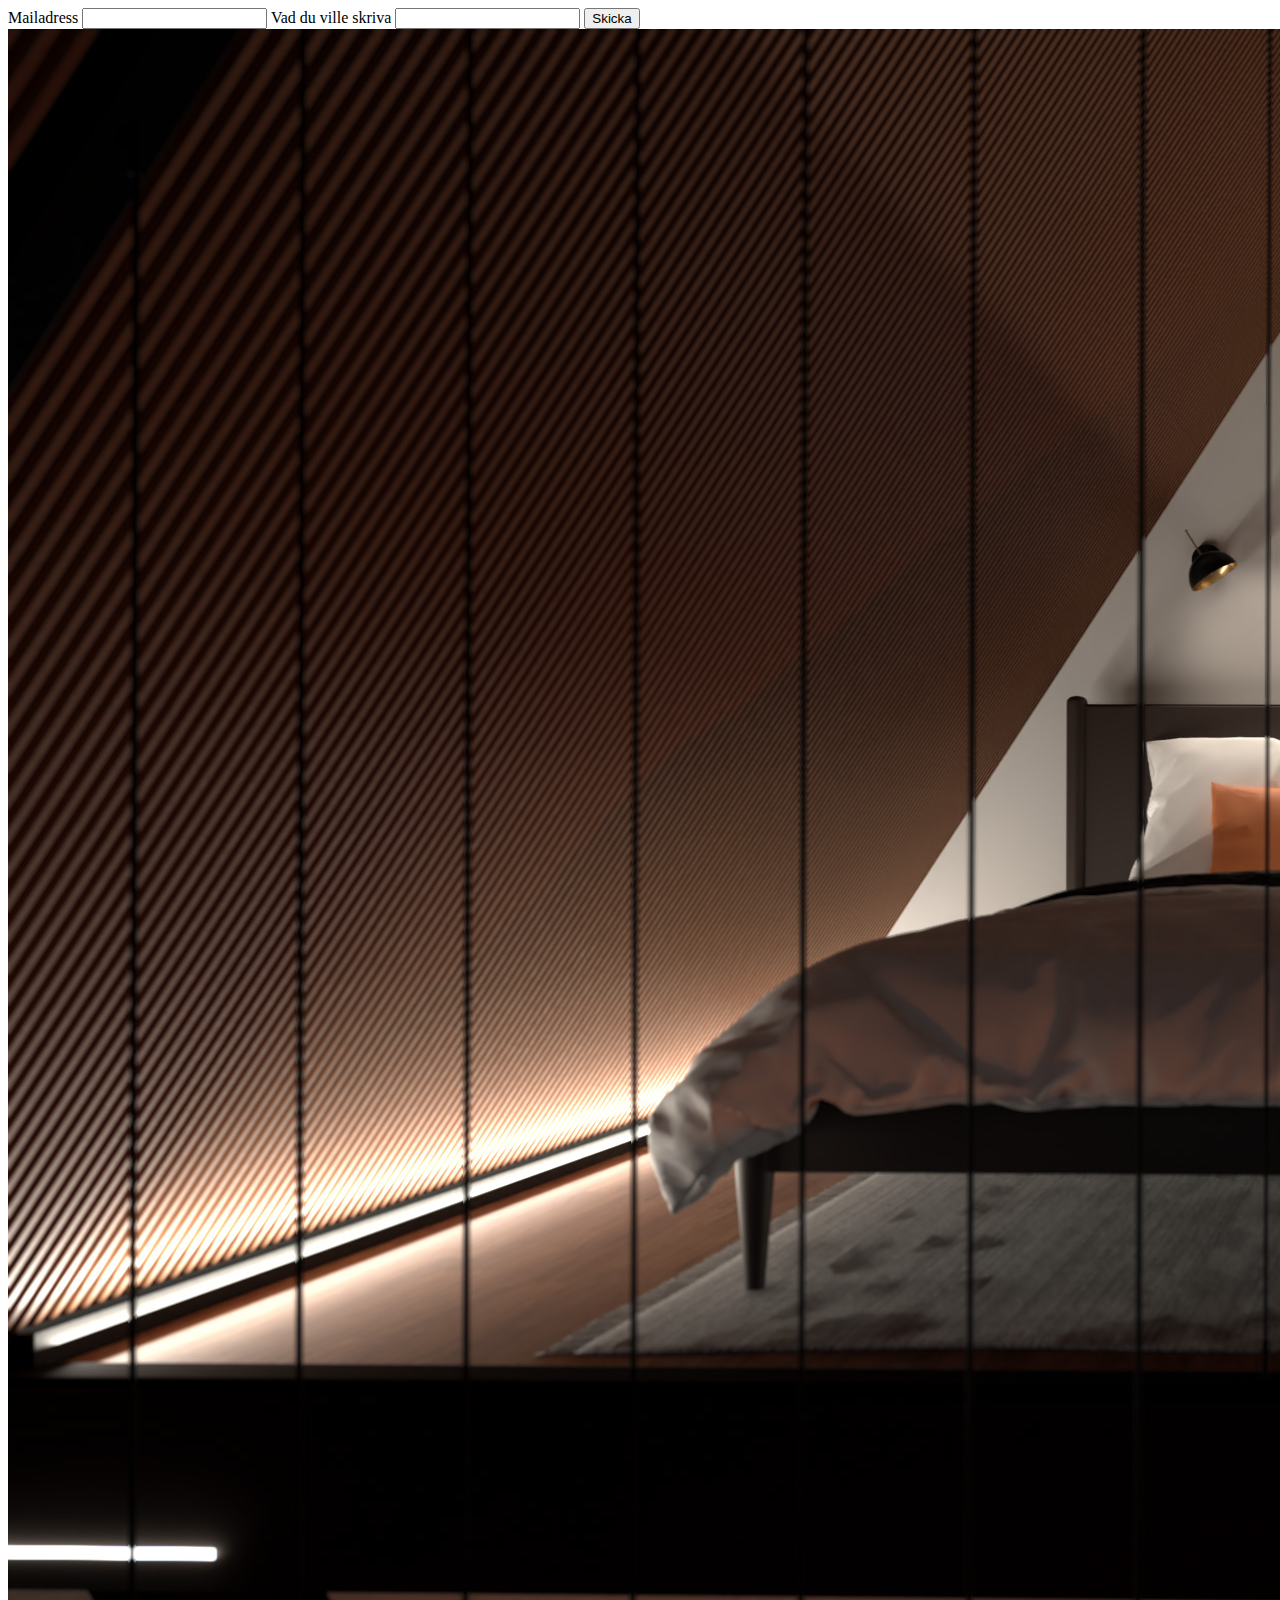
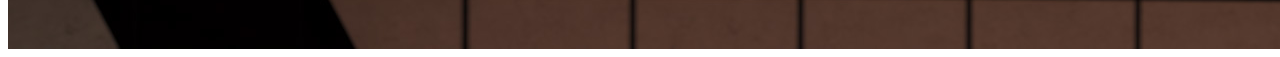
==== Index Kontakta oss.html @ 0a8dce78 "initial commit" ====
<!DOCTYPE <html>
<html>

</html>

<head>
    <title>Kontakta oss</title>
    <link rel="stylesheet" href="style.css">
</head>

<body>

    <form action=""></form>
    <label for="email">Mailadress</label>
    <input type="email" id="email">

    <label for="text">Vad du ville skriva</label>
    <input type="text" id="text">
    <input type="button" value="Skicka">



    <img src="./assets/04-night.jpg" alt="Under">
</body>
<html>

</html>
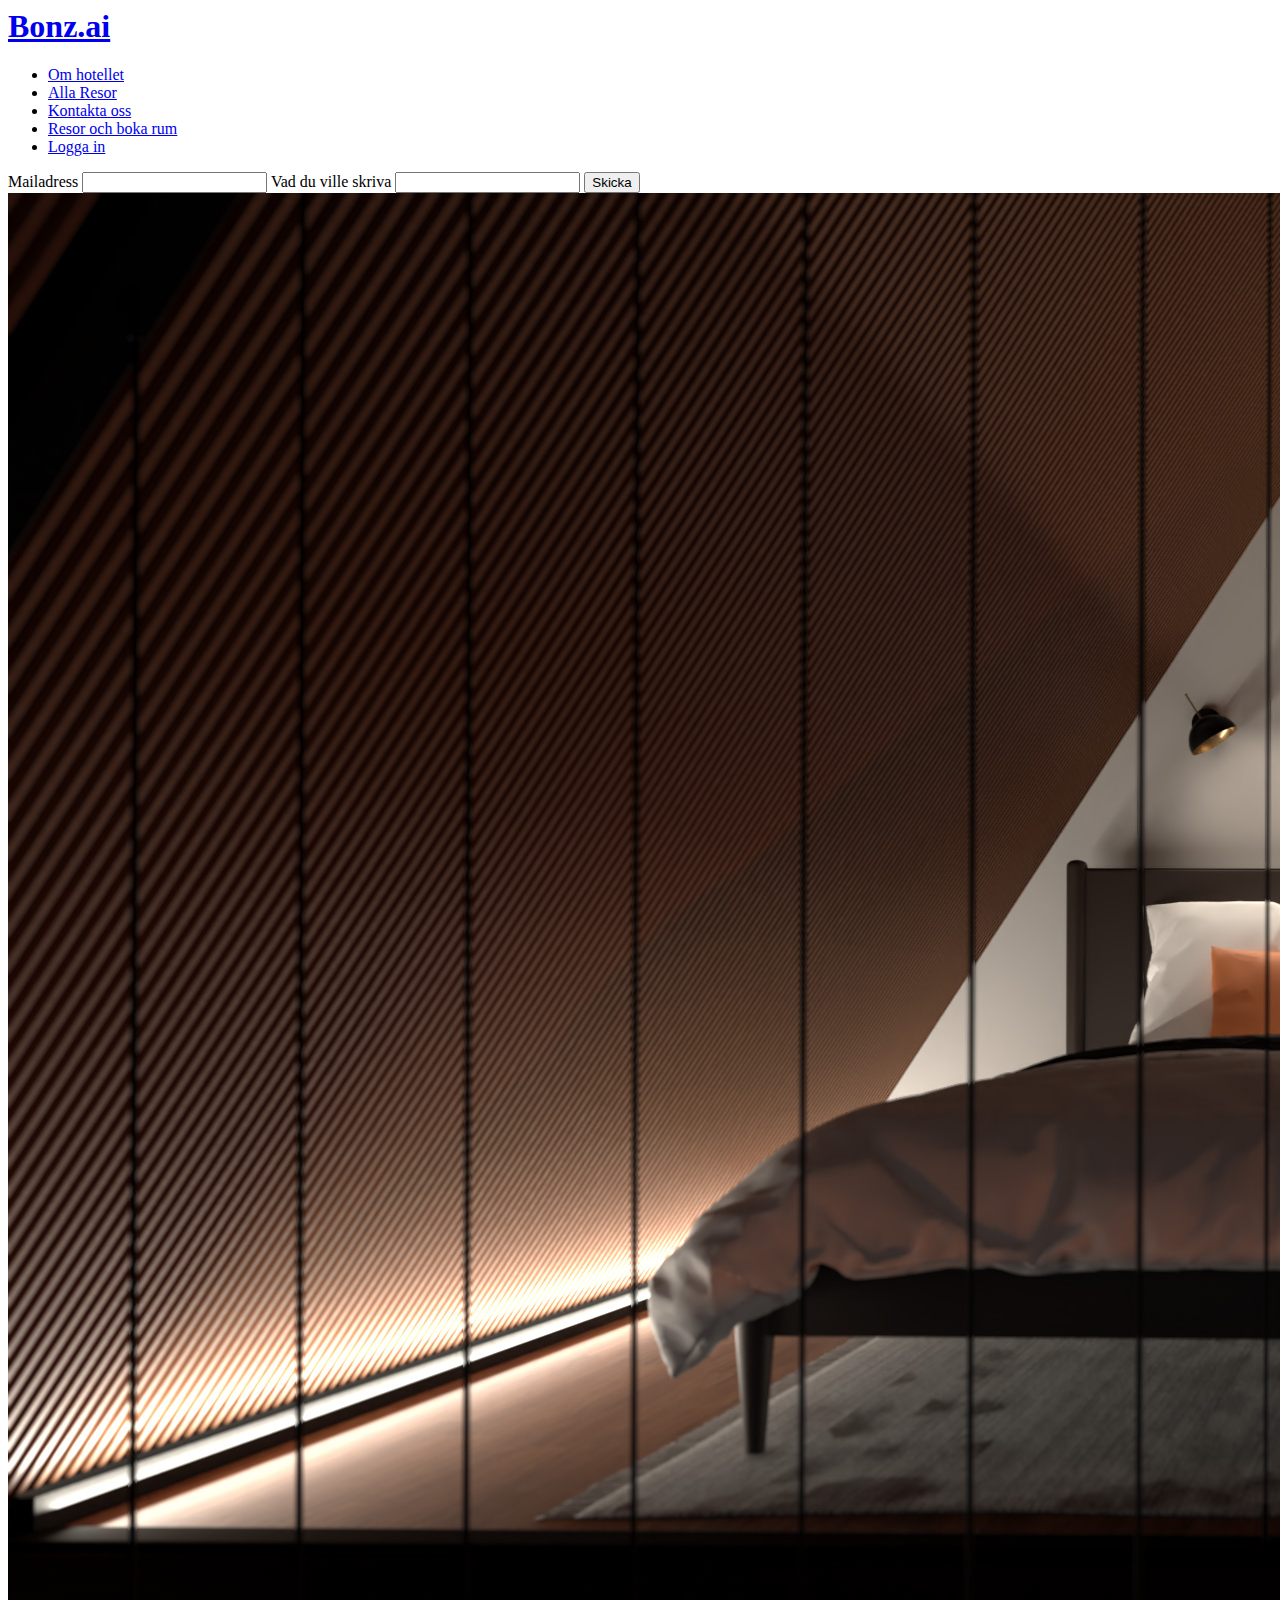
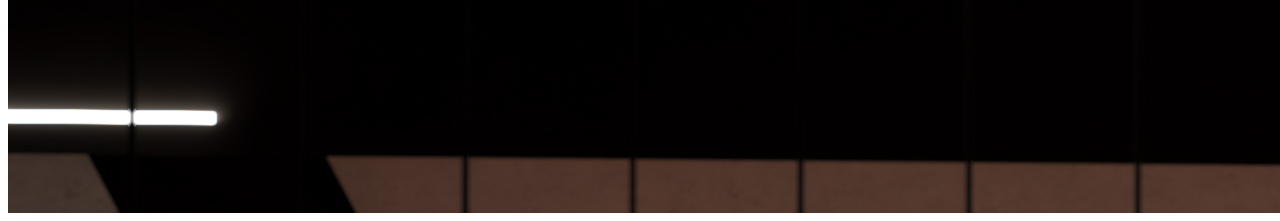
==== commit acd4fb88: "Fixed img sizes and added search" ====
--- a/Index Kontakta oss.html
+++ b/Index Kontakta oss.html
@@ -9,7 +9,21 @@
 </head>
 
 <body>
+    <header class="header">
 
+        <a href="./index.html"><h1 class="header__title">Bonz.ai</h1></a>
+        <!-- Mobile Menu -->
+        <nav class="header__mobile-menu">
+            
+            <ul class="header__menu-list">
+                <li class="header__list-item"><a href="index om hotellet.html" class="header__menu-link">Om hotellet</a></li>
+                <li class="header__list-item"><a href="#" class="header__menu-link">Alla Resor</a></li>
+                <li class="header__list-item"><a href="Index Kontakta oss.html" class="header__menu-link">Kontakta oss</a></li>
+                <li class="header__list-item"><a href="Index Resor och boka rum.html" class="header__menu-link">Resor och boka rum</a></li>
+                <li class="header__list-item"><a href="#" class="header__menu-link">Logga in</a></li>
+            </ul>
+        </nav>
+    </header>
     <form action=""></form>
     <label for="email">Mailadress</label>
     <input type="email" id="email">
